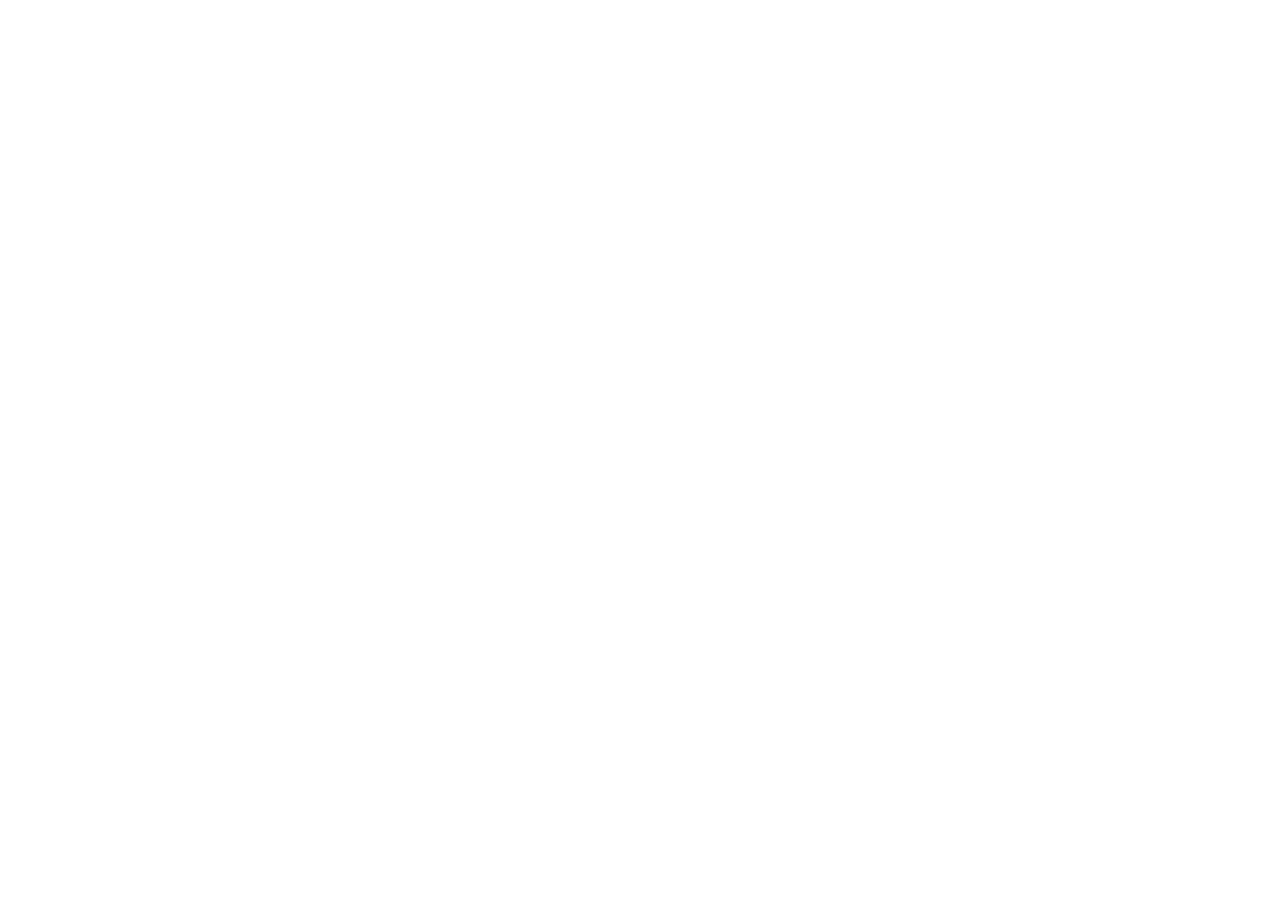
==== faraz/red-earth/index.html @ 19d65b49 "re arraging" ====
<!DOCTYPE html><html lang=en><head><meta charset=utf-8><meta http-equiv=X-UA-Compatible content="IE=edge"><meta name=viewport content="width=device-width,initial-scale=1,shrink-to-fit=no"><link rel=icon href=/favicon.ico><title>red-earth-projects</title><link href=/css/app.15a59d1e.css rel=preload as=style><link href=/js/app.2c2a4240.js rel=preload as=script><link href=/js/chunk-vendors.a152f0e9.js rel=preload as=script><link href=/css/app.15a59d1e.css rel=stylesheet></head><body id=re-body><noscript><strong>We're sorry but red-earth-projects doesn't work properly without JavaScript enabled. Please enable it to continue.</strong></noscript><div id=app></div><script src=/js/chunk-vendors.a152f0e9.js></script><script src=/js/app.2c2a4240.js></script></body></html>
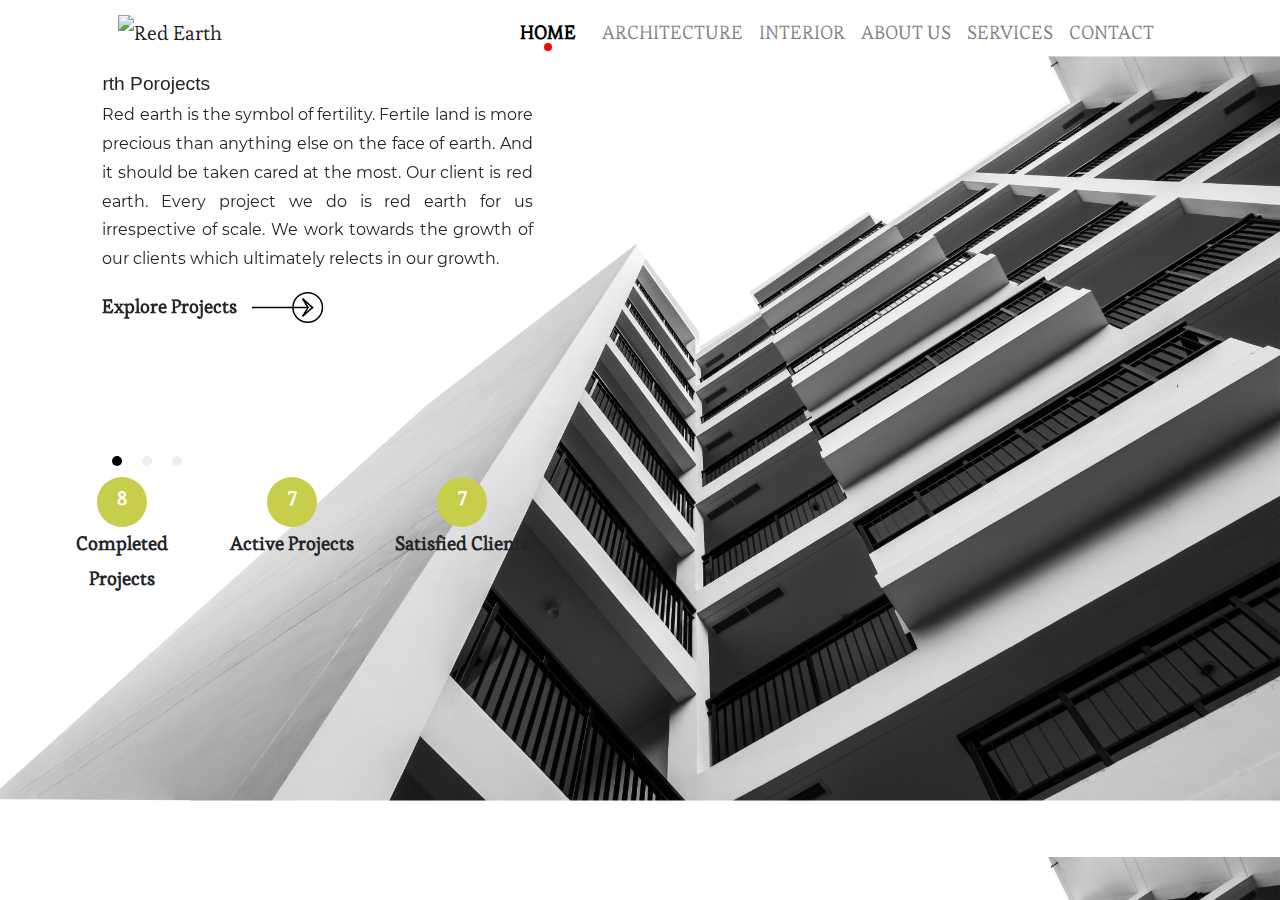
==== commit 0c45ea44: "test" ====
--- a/faraz/red-earth/index.html
+++ b/faraz/red-earth/index.html
@@ -1 +1 @@
-<!DOCTYPE html><html lang=en><head><meta charset=utf-8><meta http-equiv=X-UA-Compatible content="IE=edge"><meta name=viewport content="width=device-width,initial-scale=1,shrink-to-fit=no"><link rel=icon href=/favicon.ico><title>red-earth-projects</title><link href=/css/app.15a59d1e.css rel=preload as=style><link href=/js/app.2c2a4240.js rel=preload as=script><link href=/js/chunk-vendors.a152f0e9.js rel=preload as=script><link href=/css/app.15a59d1e.css rel=stylesheet></head><body id=re-body><noscript><strong>We're sorry but red-earth-projects doesn't work properly without JavaScript enabled. Please enable it to continue.</strong></noscript><div id=app></div><script src=/js/chunk-vendors.a152f0e9.js></script><script src=/js/app.2c2a4240.js></script></body></html>+<!DOCTYPE html><html lang=en><head><meta charset=utf-8><meta http-equiv=X-UA-Compatible content="IE=edge"><meta name=viewport content="width=device-width,initial-scale=1,shrink-to-fit=no"><link rel=icon href=./favicon.ico><title>red-earth-projects</title><link href=./css/app.15a59d1e.css rel=preload as=style><link href=./js/app.2c2a4240.js rel=preload as=script><link href=./js/chunk-vendors.a152f0e9.js rel=preload as=script><link href=./css/app.15a59d1e.css rel=stylesheet></head><body id=re-body><noscript><strong>We're sorry but red-earth-projects doesn't work properly without JavaScript enabled. Please enable it to continue.</strong></noscript><div id=app></div><script src=./js/chunk-vendors.a152f0e9.js></script><script src=./js/app.2c2a4240.js></script></body></html>
